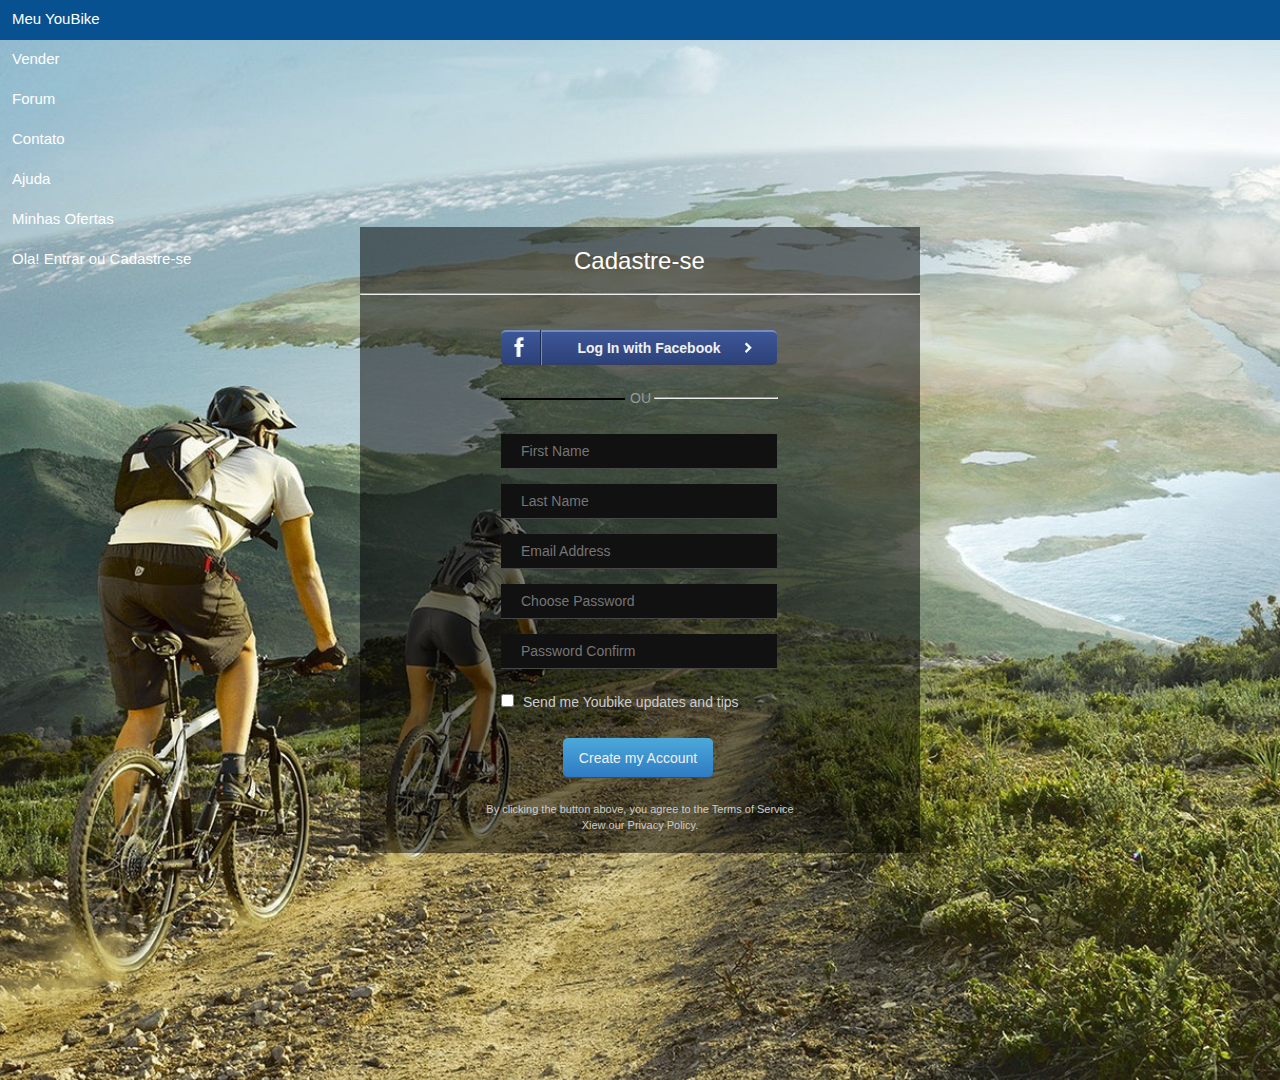
==== index.html @ a0e20ac8 "homework5" ====
<!DOCTYPE html>
<html>
<head>
	<title></title>
	<meta charset="utf-8">
	<meta name="viewport" content="width=device-width, initial-scale=1.0">
	<link rel="stylesheet" type="text/css" href="css/style.css">
	</head>
<body>
	<header>
			<ul class="menu">
				<li class="tab1"><a href="">Meu YouBike</a></li>
				<li class="tab2"><a href="">Vender</a></li>
				<li class="tab3"><a href="">Forum</a></li>
				<li class="tab4"><a href="">Contato</a></li>
				<li class="tab5"><a href="">Ajuda</a></li>
				<li class="tab6"><a href="">Minhas Ofertas</a></li>
				<li class="tab7"><a href="">Ola! Entrar ou Cadastre-se</a></li>
			</ul>
	</header>
	<div class="conteiner">
			<form name="text" action="" method="post">
				<div><p class="head_form">Cadastre-se</p></div>
				<hr class="block_head_form">
				<div class="img_facebook"><img class="facebookLogo" src="img/Facebook_logo.png"></div>
				<p><input class="reg_facebook" type="submit" name="" value="Log In with Facebook"></p>
				<div class="triangl_facebook"><img src="img/triangl.png"></div>
				<hr class="line1">
				<p class="big_text">OU</p>
				<hr class="line2">
			    <p><input class="input_txt" type="text" name="text" placeholder="First Name"></p>
				<p><input class="input_txt" type="text" name="text" placeholder="Last Name"></p>
				<p><input class="input_txt" type="text" name="text" placeholder="Email Address"></p>
				<p><input class="input_txt" type="text" name="text" placeholder="Choose Password"></p>
				<p><input class="input_txt" type="text" name="text" placeholder="Password Confirm"></p>
				<input class="box" type="checkbox" name="checkbox" id="checkbox">
				<label class="checkbox_txt" for="checkbox" #checkbox>Send me Youbike updates and tips</label>
				<p><input class="submit_tab" type="submit" value="Create my Account"></p>
				<div class="block_By_clicking_the_button"><span class="By_clicking_the_button">By clicking the button above, you agree to the Terms of Service
Xiew our Privacy Policy.</span></div>
			</form>
		</div>
	</body>
</html>
---- css/style.css ----
body {
	background: url(../img/Background_copy.png) no-repeat;
	background-size: cover;
	height: 1080px;
}

@font-face {
    font-family: 'Helvetica Neue Cyr Thin', Arial, Tahoma, sans-serif;
    src: url('../fonts/helveticaneue-webfont.eot');
    src: url('../fonts/helveticaneue-webfont.eot?#iefix') format('embedded-opentype'),
         url('../fonts/helveticaneue-webfont.woff2') format('woff2'),
         url('../fonts/helveticaneue-webfont.woff') format('woff'),
         url('../fonts/helveticaneue-webfont.ttf') format('truetype');
    font-weight: normal;
    font-style: normal;
}

* {
	margin: 0;
	padding: 0;
}

header {
	/*position: relative;
	width: 1215px;
	top: 0;*/
	height: 40px;
	background: #075191;
	margin: 0 auto 0;
}

.menu {
	/*display: inline-block;
	vertical-align: top;*/
	margin: 0 auto;
}

.tab1 {
	display: block;
	/*position: absolute;*/
	left: 369px;
	width: 130px;
	height: 40px;
	list-style: none;
}

.tab2 {
	display: block;
	/*position: absolute;*/
	left: 486px;
	width: 70px;
	height: 40px;
	list-style: none;
}

.tab3 {
	/*position: absolute;*/
	left: 560px;
	width: 70px;
	height: 40px;
	list-style: none;
}

.tab4 {
	/*position: absolute;*/
	left: 632px;
	width: 75px;
	height: 40px;
	list-style: none;
}

.tab5 {
	/*position: absolute;*/
	left: 719px;
	width: 70px;
	height: 40px;
	list-style: none;
}

.tab6 {
	/*position: absolute;*/
	left: 838px;
	width: 145px;
	height: 40px;
	list-style: none;
}

.tab7 {
	/*position: absolute;*/
	left: 975px;
	width: 205px;
	height: 40px;
	list-style: none;
}

a {
	display: inline-block;
	vertical-align: top;
	margin: 10px 12px;
	text-decoration: none;
	font-family: "Helvetica Neue Cyr Thin", sans-serif;
	font-size: 15px;
	font-style: none;
	color: white;
}

.conteiner {
	position: absolute;
	top: 0;
	left: 50%;
	max-width: 1920px;
	min-height: 1080px;
	/*transform: translate(-50%, -50%);*/
	
}


form {
	position: absolute;
	top: 50%;
	left: 50%;
	max-width: 278px;
	min-height: 120px;
	padding: 65px 141px 30px;
	transform: translate(-50%, -50%);
	background-color: rgba(0, 0, 0, 0.5);
	border-top: 1px solid;
	border-color: transparent;
	z-index: 1;
	clear: both;
}


.block_head_form {
	width: 558px;
	margin-left: -141px;
	background-color: transparent;
}

.head_form {
	position: absolute;
	top: 25px;
	left: 214px;
	display: inline-block;
  vertical-align: top;
  width: 140px;
	font-family: "Helvetica Neue Cyr Thin", sans-serif;
	font-size: 24px;
  color: rgb(255, 255, 255);
  line-height: 0.667;
  text-align: left;
  clear: both;
}

.line1 {
	position: relative;
	top: -16px;
	left: 0px;
	width: 122px;
	display: block;
	border: 1px solid;
	border-color: rgba(0, 0, 0, 1);
	clear: both;
}

.big_text {
	position: relative;
	bottom: 26px;
	left: 129px;
	width: 20px;
	font-family: "Helvetica Neue Cyr Thin", sans-serif;
	font-size: 14px;
	color: rgb(153, 153, 153);
}

.line2 {
	position: relative;
	top: -35px;
	left: 153px;
	width: 122px;
	clear: both;
}

input {
	width: 276px;
	height: 35px;
	margin-bottom: 15px;
	padding-left: 20px;
	border: none;
	border-bottom: solid 1px #484848;
	font-family: "Helvetica Neue Cyr Thin", sans-serif;
	font-size: 14px;
  	color: rgb(240, 240, 240);
  	background: -moz-linear-gradient(top,  #100f0e, #100f0e 100%);
	background: -webkit-linear-gradient(top,  #100f0e, #100f0e 100%);
	background: linear-gradient(to bottom,  #111111, #111111 100%);
	box-sizing: border-box;

}

p > .input_txt:hover {
	background: #1b5288;
	color: white;
	-webkit-box-shadow: 0px 0px 8px 3px rgba(104,155,205,1);
   -moz-box-shadow: 0px 0px 8px 3px rgba(104,155,205,1);
   box-shadow: 0px 0px 8px 3px rgba(104,155,205,1);
}

.reg_facebook {
	/*position: absolute;*/
	width: 276px;
	height: 35px;
	margin-bottom: 17px;
	font-weight: bolder;
	font-size: 14px;
	border-radius: 5px;
	border-top: 2px solid #778cb9;
	border-bottom: 2px solid #333f65;
	background: -moz-linear-gradient(top,  #3d5698, #2d4279 100%);
	background: -webkit-linear-gradient(top,  #3d5698, #2d4279 100%);
	background: linear-gradient(to bottom,  #3d5698, #2d4279 100%);
	box-sizing: border-box;
	z-index: 3;
}

.img_facebook {
	position: relative;
	top: 35px;
	left: 3px;
	width: 37px;
	height: 35px;
	border-right: 1px solid #778cb9;
	z-index: 2;
	clear: both;
}

 .facebookLogo {
 	position: relative;
 	width: 36px;
 	height: 35px;
 	border-right: 0.5px solid #1d2a4a;
 	z-index: 2;
 	clear: both;
}

.triangl_facebook {
	position: relative;
	top: -48px;
	left: 236px;
	width: 25px;
	clear: both;
}

.checkbox_txt {
	font-family: "Helvetica Neue Cyr Thin", sans-serif;
	font-size: 14px;
    color: rgb(204, 204, 204);
	text-align: left;
	line-height: 2;
}

.box {
	width: 13px;
	height: 13px;
	margin: 10px 5px 0px 0px;
}
 
  
.submit_tab {
	position: relative;
	top: 22px;
	left: 62px;
	width: 150px;
	height: 40px;
	padding: 0;
	border-radius: 5px;
	background: -moz-linear-gradient(top,  #4ca9d9, #2e7bc4 100%);
	background: -webkit-linear-gradient(top,  #4ca9d9, #2e7bc4 100%);
	background: linear-gradient(to bottom,  #4ca9d9, #2e7bc4 100%);
}

.block_By_clicking_the_button {
	position: relative;
	top: 10px;
	left: -15px;
	width: 315px;

}

.By_clicking_the_button {
	display: inline-block;
	vertical-align: top;
	width: 308px;
	margin-top: 20px;
	font-family: "Helvetica Neue Cyr Thin", sans-serif;
	font-size: 11px;
	color: rgb(204, 204, 204);
	line-height: 1.455;
	text-align: center;
}
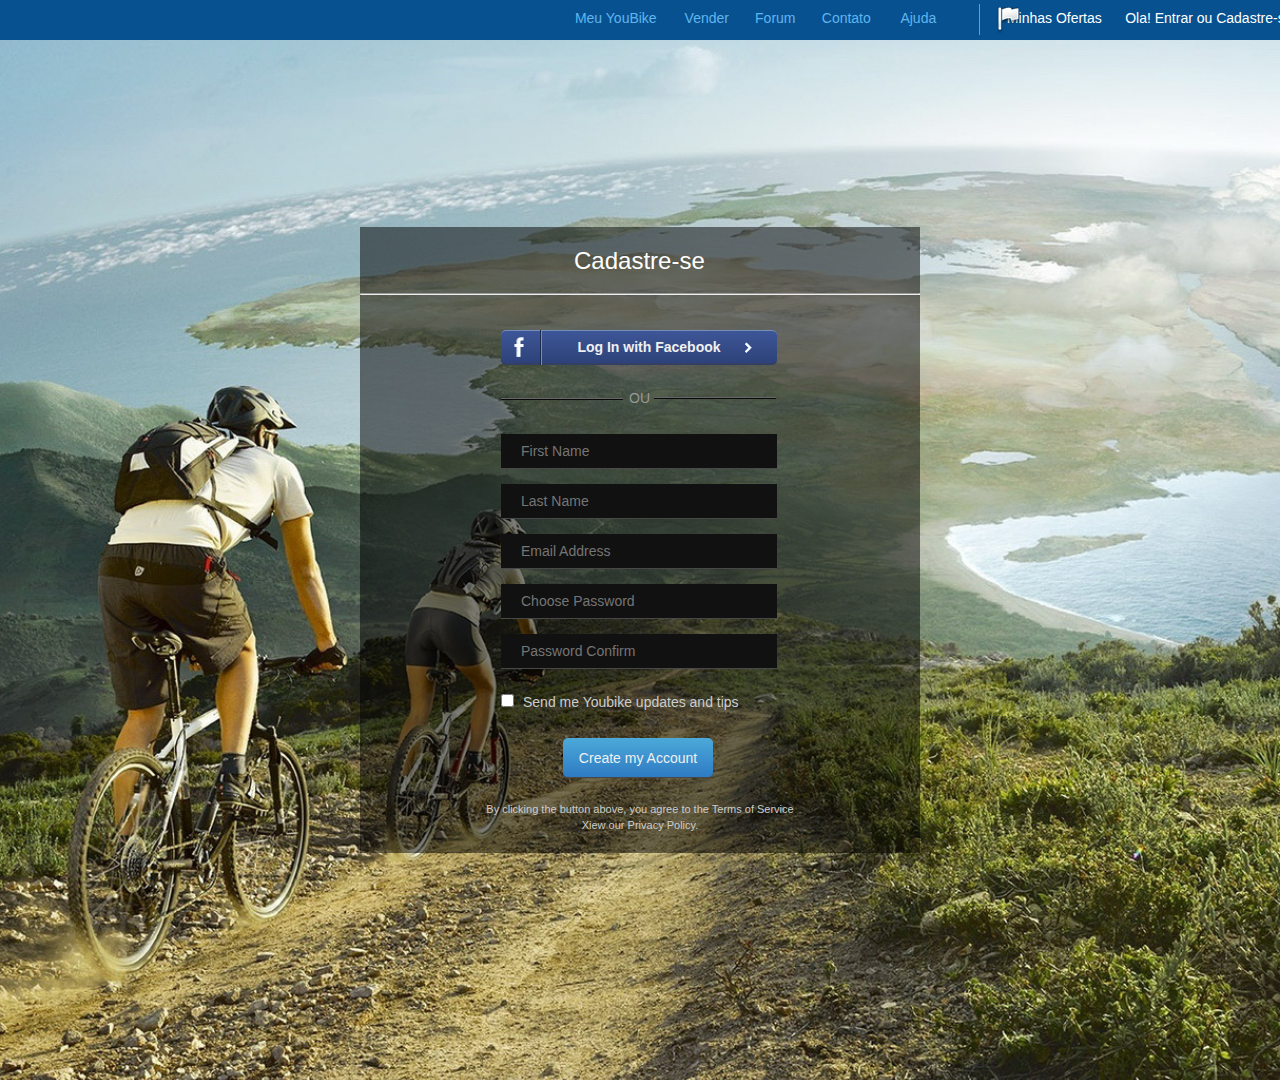
==== commit ae9c45c6: "Homework5" ====
--- a/index.html
+++ b/index.html
@@ -7,27 +7,29 @@
 	<link rel="stylesheet" type="text/css" href="css/style.css">
 	</head>
 <body>
-	<header>
+	<div class="panel">
 			<ul class="menu">
-				<li class="tab1"><a href="">Meu YouBike</a></li>
-				<li class="tab2"><a href="">Vender</a></li>
-				<li class="tab3"><a href="">Forum</a></li>
-				<li class="tab4"><a href="">Contato</a></li>
-				<li class="tab5"><a href="">Ajuda</a></li>
-				<li class="tab6"><a href="">Minhas Ofertas</a></li>
-				<li class="tab7"><a href="">Ola! Entrar ou Cadastre-se</a></li>
+				<li class="tab1"><a class="a1" href="">Meu YouBike</a></li>
+				<li class="tab2"><a class="a1" href="">Vender</a></li>
+				<li class="tab3"><a class="a1" href="">Forum</a></li>
+				<li class="tab4"><a class="a1" href="">Contato</a></li>
+				<li class="tab5"><a class="a1" href="">Ajuda</a></li>
+				<li class="tab6"><a class="a2" href="">Minhas Ofertas</a></li>
+				<li class="tab7"><a class="a3" href="">Ola! <span class="text_a3">Entrar</span> ou <span class="text_a3">Cadastre-se</span></a></li>
 			</ul>
-	</header>
-	<div class="conteiner">
+			<div class="flag_icon"><img src="img/flag_icons.png"></div>
+			<div class="border"><img src="img/vertical_border.png"></div>
+		</div>
+			<div class="conteiner">
 			<form name="text" action="" method="post">
 				<div><p class="head_form">Cadastre-se</p></div>
 				<hr class="block_head_form">
 				<div class="img_facebook"><img class="facebookLogo" src="img/Facebook_logo.png"></div>
 				<p><input class="reg_facebook" type="submit" name="" value="Log In with Facebook"></p>
 				<div class="triangl_facebook"><img src="img/triangl.png"></div>
-				<hr class="line1">
+				<div class="line1"></div>
 				<p class="big_text">OU</p>
-				<hr class="line2">
+				<div class="line2"></div>
 			    <p><input class="input_txt" type="text" name="text" placeholder="First Name"></p>
 				<p><input class="input_txt" type="text" name="text" placeholder="Last Name"></p>
 				<p><input class="input_txt" type="text" name="text" placeholder="Email Address"></p>
@@ -36,8 +38,11 @@
 				<input class="box" type="checkbox" name="checkbox" id="checkbox">
 				<label class="checkbox_txt" for="checkbox" #checkbox>Send me Youbike updates and tips</label>
 				<p><input class="submit_tab" type="submit" value="Create my Account"></p>
-				<div class="block_By_clicking_the_button"><span class="By_clicking_the_button">By clicking the button above, you agree to the Terms of Service
-Xiew our Privacy Policy.</span></div>
+				<div class="block_By_clicking_the_button">
+					<span class="By_clicking_the_button">
+					By clicking the button above, you agree to the Terms of Service Xiew our Privacy Policy.
+					</span>
+				</div>
 			</form>
 		</div>
 	</body>
--- a/css/style.css
+++ b/css/style.css
@@ -20,88 +20,141 @@
 	padding: 0;
 }
 
-header {
-	/*position: relative;
-	width: 1215px;
-	top: 0;*/
+.panel {
+	position: absolute;
+	top: 0;
+	left: 0;
+	width: 100%;
 	height: 40px;
 	background: #075191;
-	margin: 0 auto 0;
+}
+
+.flag_icon {
+	position: relative;
+	top: -33px;
+	left: 996px;
+	width: 25px;
+	height: 30px;
+}
+
+.border {
+	position: relative;
+	top: -66px;
+	left: 979px;
+	width: 3px;
 }
 
 .menu {
-	/*display: inline-block;
-	vertical-align: top;*/
-	margin: 0 auto;
-}
-
-.tab1 {
-	display: block;
-	/*position: absolute;*/
-	left: 369px;
-	width: 130px;
-	height: 40px;
+	margin-left: 36%;
 	list-style: none;
 }
 
-.tab2 {
-	display: block;
-	/*position: absolute;*/
-	left: 486px;
-	width: 70px;
-	height: 40px;
-	list-style: none;
-}
-
-.tab3 {
-	/*position: absolute;*/
-	left: 560px;
-	width: 70px;
-	height: 40px;
-	list-style: none;
-}
-
-.tab4 {
-	/*position: absolute;*/
-	left: 632px;
-	width: 75px;
-	height: 40px;
-	list-style: none;
-}
-
-.tab5 {
-	/*position: absolute;*/
-	left: 719px;
-	width: 70px;
-	height: 40px;
-	list-style: none;
-}
-
-.tab6 {
-	/*position: absolute;*/
-	left: 838px;
-	width: 145px;
-	height: 40px;
-	list-style: none;
-}
-
-.tab7 {
-	/*position: absolute;*/
-	left: 975px;
-	width: 205px;
-	height: 40px;
-	list-style: none;
-}
-
-a {
+.menu li {
+	position: relative;
+	/*top: 10px;*/
 	display: inline-block;
 	vertical-align: top;
-	margin: 10px 12px;
+	/*margin: 0px 3px 0px;*/
+	padding: 0;
+}
+
+.menu .tab1 {
+	left: 100px;
+	width: 110px;
+	height: 40px;
+	margin: 0;
+}
+
+.tab2 {
+	left: 97px;
+	width: 70px;
+	height: 40px;
+}
+
+.tab3 {
+	left: 94px;
+	width: 65px;
+	height: 40px;
+}
+
+.tab4 {
+	left: 91px;
+	width: 75px;
+	height: 40px;
+	
+}
+
+.tab5 {
+	left: 88px;
+	width: 67px;
+	height: 40px;
+}
+
+.tab6 {
+	left: 89px;
+	width: 155px;
+	height: 40px;
+}
+
+.tab6 > a {
+	text-align: right;
+	width: 156px;
+	padding-right: 11px;
+}
+
+.tab7 {
+	left: 87px;
+	width: 190px;
+	height: 40px;
+}
+
+a {
+	display: block;
+	height: 40px;
+	padding-top: 10px;
+	margin: 0;
+	text-align: center;
 	text-decoration: none;
 	font-family: "Helvetica Neue Cyr Thin", sans-serif;
-	font-size: 15px;
-	font-style: none;
+	font-size: 14px;
+	box-sizing: border-box;
+}
+.a1 {
+	color: rgb(96, 181, 237);
+}
+
+.a1:hover {
+	background-color: #4eabda;
 	color: white;
+}
+
+.a2 {
+	color: rgb(255, 255, 255);
+}
+
+.a3 {
+	color: rgb(255, 255, 255);
+}
+.a3:hover .text_a3 { /*Cтилизация кнопки "Ola! Entrar ou Cadastre-se*/
+	border-bottom: 1px solid white;
+}
+
+/*Cтилизация кнопки "Ola! Entrar ou Cadastre-se*/
+.a3:hover { 
+	background: rgba(183,222,237,1);
+	background: -moz-linear-gradient(top, rgba(183,222,237,1) 0%, rgba(113,206,239,1) 14%, rgba(33,180,226,1) 33%, rgba(47,124,197,1) 100%);
+	background: -webkit-gradient(left top, left bottom, color-stop(0%, rgba(183,222,237,1)), color-stop(14%, rgba(113,206,239,1)), color-stop(33%, rgba(33,180,226,1)), color-stop(100%, rgba(47,124,197,1)));
+	background: -webkit-linear-gradient(top, rgba(183,222,237,1) 0%, rgba(113,206,239,1) 14%, rgba(33,180,226,1) 33%, rgba(47,124,197,1) 100%);
+	background: -o-linear-gradient(top, rgba(183,222,237,1) 0%, rgba(113,206,239,1) 14%, rgba(33,180,226,1) 33%, rgba(47,124,197,1) 100%);
+	background: -ms-linear-gradient(top, rgba(183,222,237,1) 0%, rgba(113,206,239,1) 14%, rgba(33,180,226,1) 33%, rgba(47,124,197,1) 100%);
+	background: linear-gradient(to bottom, rgba(183,222,237,1) 0%, rgba(113,206,239,1) 14%, rgba(33,180,226,1) 33%, rgba(47,124,197,1) 100%);
+	filter: progid:DXImageTransform.Microsoft.gradient( startColorstr='#b7deed', endColorstr='#2f7cc5', GradientType=0 );
+	border: 1px ridge #4eabda;
+	border-top: none;
+}
+
+.text_a3 {
+	border-bottom: 1px solid transparent;
 }
 
 .conteiner {
@@ -110,8 +163,6 @@
 	left: 50%;
 	max-width: 1920px;
 	min-height: 1080px;
-	/*transform: translate(-50%, -50%);*/
-	
 }
 
 
@@ -157,16 +208,23 @@
 	top: -16px;
 	left: 0px;
 	width: 122px;
+	height: 2px;
 	display: block;
-	border: 1px solid;
-	border-color: rgba(0, 0, 0, 1);
-	clear: both;
+	clear: both;
+	background: rgba(76,76,76,1);
+	background: -moz-linear-gradient(top, rgba(76,76,76,1) 0%, rgba(89,89,89,1) 12%, rgba(102,102,102,1) 25%, rgba(71,71,71,1) 39%, rgba(44,44,44,1) 49%, rgba(0,0,0,1) 51%, rgba(17,17,17,1) 94%, rgba(43,43,43,1) 96%, rgba(28,28,28,1) 97%, rgba(19,19,19,1) 100%);
+	background: -webkit-gradient(left top, left bottom, color-stop(0%, rgba(76,76,76,1)), color-stop(12%, rgba(89,89,89,1)), color-stop(25%, rgba(102,102,102,1)), color-stop(39%, rgba(71,71,71,1)), color-stop(49%, rgba(44,44,44,1)), color-stop(51%, rgba(0,0,0,1)), color-stop(94%, rgba(17,17,17,1)), color-stop(96%, rgba(43,43,43,1)), color-stop(97%, rgba(28,28,28,1)), color-stop(100%, rgba(19,19,19,1)));
+	background: -webkit-linear-gradient(top, rgba(76,76,76,1) 0%, rgba(89,89,89,1) 12%, rgba(102,102,102,1) 25%, rgba(71,71,71,1) 39%, rgba(44,44,44,1) 49%, rgba(0,0,0,1) 51%, rgba(17,17,17,1) 94%, rgba(43,43,43,1) 96%, rgba(28,28,28,1) 97%, rgba(19,19,19,1) 100%);
+	background: -o-linear-gradient(top, rgba(76,76,76,1) 0%, rgba(89,89,89,1) 12%, rgba(102,102,102,1) 25%, rgba(71,71,71,1) 39%, rgba(44,44,44,1) 49%, rgba(0,0,0,1) 51%, rgba(17,17,17,1) 94%, rgba(43,43,43,1) 96%, rgba(28,28,28,1) 97%, rgba(19,19,19,1) 100%);
+	background: -ms-linear-gradient(top, rgba(76,76,76,1) 0%, rgba(89,89,89,1) 12%, rgba(102,102,102,1) 25%, rgba(71,71,71,1) 39%, rgba(44,44,44,1) 49%, rgba(0,0,0,1) 51%, rgba(17,17,17,1) 94%, rgba(43,43,43,1) 96%, rgba(28,28,28,1) 97%, rgba(19,19,19,1) 100%);
+	background: linear-gradient(to bottom, rgba(76,76,76,1) 0%, rgba(89,89,89,1) 12%, rgba(102,102,102,1) 25%, rgba(71,71,71,1) 39%, rgba(44,44,44,1) 49%, rgba(0,0,0,1) 51%, rgba(17,17,17,1) 94%, rgba(43,43,43,1) 96%, rgba(28,28,28,1) 97%, rgba(19,19,19,1) 100%);
+	filter: progid:DXImageTransform.Microsoft.gradient( startColorstr='#4c4c4c', endColorstr='#131313', GradientType=0 );
 }
 
 .big_text {
 	position: relative;
 	bottom: 26px;
-	left: 129px;
+	left: 128px;
 	width: 20px;
 	font-family: "Helvetica Neue Cyr Thin", sans-serif;
 	font-size: 14px;
@@ -178,7 +236,16 @@
 	top: -35px;
 	left: 153px;
 	width: 122px;
-	clear: both;
+	height: 2px;
+	clear: both;
+	background: rgba(76,76,76,1);
+	background: -moz-linear-gradient(top, rgba(76,76,76,1) 0%, rgba(89,89,89,1) 12%, rgba(102,102,102,1) 25%, rgba(71,71,71,1) 39%, rgba(44,44,44,1) 49%, rgba(0,0,0,1) 51%, rgba(17,17,17,1) 94%, rgba(43,43,43,1) 96%, rgba(28,28,28,1) 97%, rgba(19,19,19,1) 100%);
+	background: -webkit-gradient(left top, left bottom, color-stop(0%, rgba(76,76,76,1)), color-stop(12%, rgba(89,89,89,1)), color-stop(25%, rgba(102,102,102,1)), color-stop(39%, rgba(71,71,71,1)), color-stop(49%, rgba(44,44,44,1)), color-stop(51%, rgba(0,0,0,1)), color-stop(94%, rgba(17,17,17,1)), color-stop(96%, rgba(43,43,43,1)), color-stop(97%, rgba(28,28,28,1)), color-stop(100%, rgba(19,19,19,1)));
+	background: -webkit-linear-gradient(top, rgba(76,76,76,1) 0%, rgba(89,89,89,1) 12%, rgba(102,102,102,1) 25%, rgba(71,71,71,1) 39%, rgba(44,44,44,1) 49%, rgba(0,0,0,1) 51%, rgba(17,17,17,1) 94%, rgba(43,43,43,1) 96%, rgba(28,28,28,1) 97%, rgba(19,19,19,1) 100%);
+	background: -o-linear-gradient(top, rgba(76,76,76,1) 0%, rgba(89,89,89,1) 12%, rgba(102,102,102,1) 25%, rgba(71,71,71,1) 39%, rgba(44,44,44,1) 49%, rgba(0,0,0,1) 51%, rgba(17,17,17,1) 94%, rgba(43,43,43,1) 96%, rgba(28,28,28,1) 97%, rgba(19,19,19,1) 100%);
+	background: -ms-linear-gradient(top, rgba(76,76,76,1) 0%, rgba(89,89,89,1) 12%, rgba(102,102,102,1) 25%, rgba(71,71,71,1) 39%, rgba(44,44,44,1) 49%, rgba(0,0,0,1) 51%, rgba(17,17,17,1) 94%, rgba(43,43,43,1) 96%, rgba(28,28,28,1) 97%, rgba(19,19,19,1) 100%);
+	background: linear-gradient(to bottom, rgba(76,76,76,1) 0%, rgba(89,89,89,1) 12%, rgba(102,102,102,1) 25%, rgba(71,71,71,1) 39%, rgba(44,44,44,1) 49%, rgba(0,0,0,1) 51%, rgba(17,17,17,1) 94%, rgba(43,43,43,1) 96%, rgba(28,28,28,1) 97%, rgba(19,19,19,1) 100%);
+	filter: progid:DXImageTransform.Microsoft.gradient( startColorstr='#4c4c4c', endColorstr='#131313', GradientType=0 );
 }
 
 input {
@@ -214,7 +281,7 @@
 	font-weight: bolder;
 	font-size: 14px;
 	border-radius: 5px;
-	border-top: 2px solid #778cb9;
+	border-top: 1px solid #778cb9;
 	border-bottom: 2px solid #333f65;
 	background: -moz-linear-gradient(top,  #3d5698, #2d4279 100%);
 	background: -webkit-linear-gradient(top,  #3d5698, #2d4279 100%);
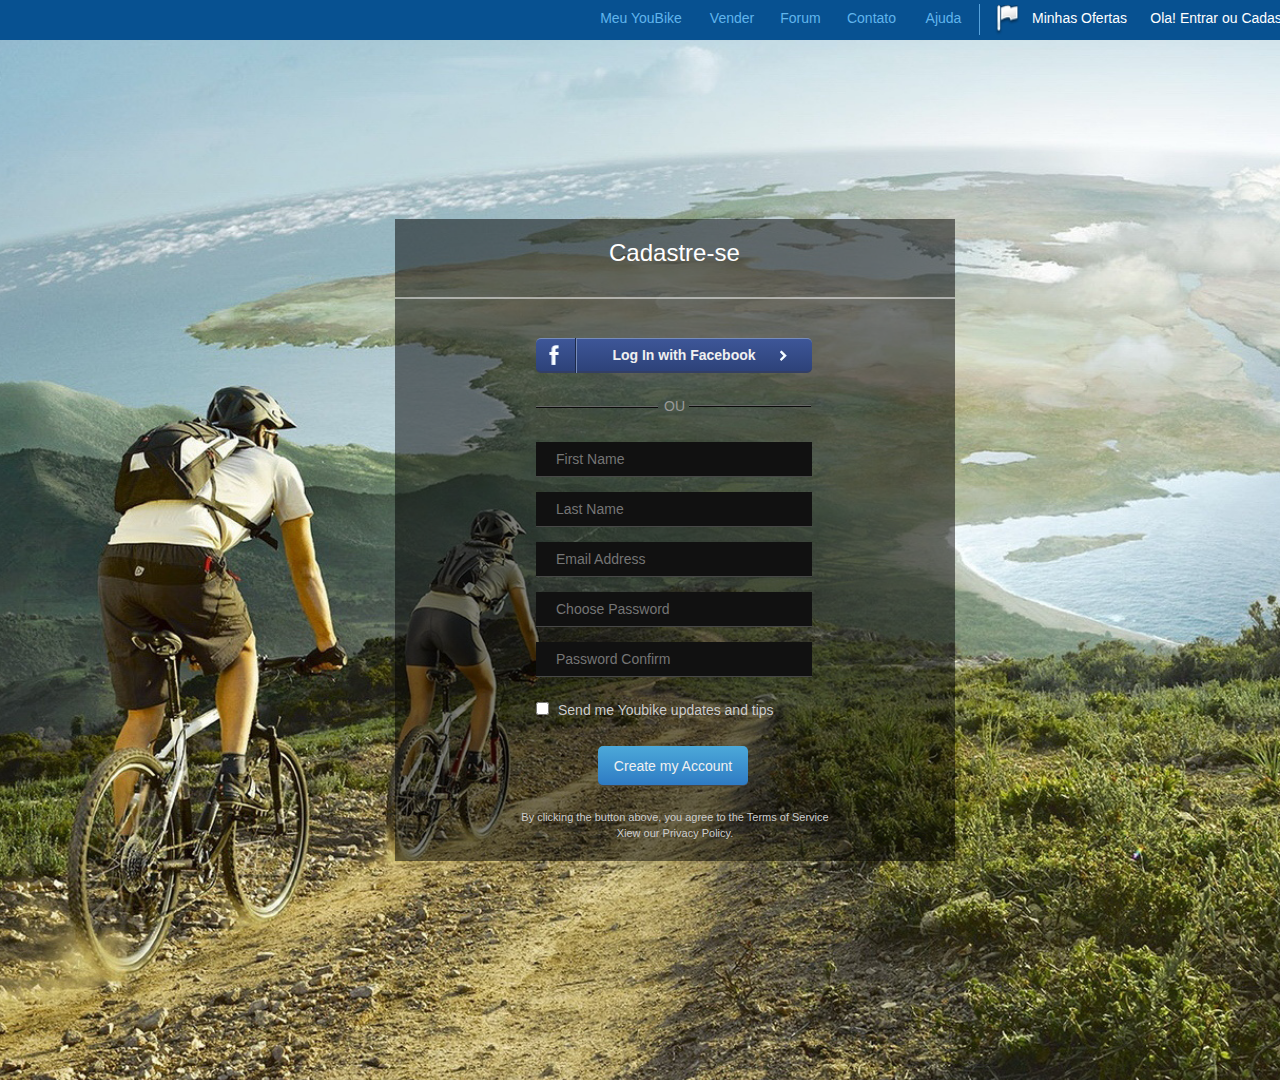
==== commit 13ce0401: "midified" ====
--- a/index.html
+++ b/index.html
@@ -7,7 +7,8 @@
 	<link rel="stylesheet" type="text/css" href="css/style.css">
 	</head>
 <body>
-	<div class="panel">
+	<div class="wraper">
+		<div class="panel">
 			<ul class="menu">
 				<li class="tab1"><a class="a1" href="">Meu YouBike</a></li>
 				<li class="tab2"><a class="a1" href="">Vender</a></li>
@@ -17,33 +18,34 @@
 				<li class="tab6"><a class="a2" href="">Minhas Ofertas</a></li>
 				<li class="tab7"><a class="a3" href="">Ola! <span class="text_a3">Entrar</span> ou <span class="text_a3">Cadastre-se</span></a></li>
 			</ul>
-			<div class="flag_icon"><img src="img/flag_icons.png"></div>
-			<div class="border"><img src="img/vertical_border.png"></div>
+			<div class="flag_icon"><img class="img_icon" src="img/flag_icons.png"></div>
+			<div class="border"><img class="img_border" src="img/vertical_border.png"></div>
 		</div>
 			<div class="conteiner">
-			<form name="text" action="" method="post">
+			<form name="text" action="#" method="post">
 				<div><p class="head_form">Cadastre-se</p></div>
-				<hr class="block_head_form">
+				<div class="block_head_form"></div>
 				<div class="img_facebook"><img class="facebookLogo" src="img/Facebook_logo.png"></div>
-				<p><input class="reg_facebook" type="submit" name="" value="Log In with Facebook"></p>
+				<input class="reg_facebook" type="submit" name="" value="Log In with Facebook">
 				<div class="triangl_facebook"><img src="img/triangl.png"></div>
 				<div class="line1"></div>
 				<p class="big_text">OU</p>
 				<div class="line2"></div>
-			    <p><input class="input_txt" type="text" name="text" placeholder="First Name"></p>
-				<p><input class="input_txt" type="text" name="text" placeholder="Last Name"></p>
-				<p><input class="input_txt" type="text" name="text" placeholder="Email Address"></p>
-				<p><input class="input_txt" type="text" name="text" placeholder="Choose Password"></p>
-				<p><input class="input_txt" type="text" name="text" placeholder="Password Confirm"></p>
+			    <input class="input_txt" type="text" name="name" placeholder="First Name">
+				<input class="input_txt" type="text" name="last name" placeholder="Last Name">
+				<input class="input_txt" type="email" name="email" placeholder="Email Address">
+				<input class="input_txt" type="password" name="password" placeholder="Choose Password">
+				<input class="input_txt" type="password" name="password" placeholder="Password Confirm">
 				<input class="box" type="checkbox" name="checkbox" id="checkbox">
 				<label class="checkbox_txt" for="checkbox" #checkbox>Send me Youbike updates and tips</label>
-				<p><input class="submit_tab" type="submit" value="Create my Account"></p>
-				<div class="block_By_clicking_the_button">
+				<input class="submit_tab" type="submit" value="Create my Account">
+					<div class="block_By_clicking_the_button">
 					<span class="By_clicking_the_button">
 					By clicking the button above, you agree to the Terms of Service Xiew our Privacy Policy.
 					</span>
-				</div>
+					</div>
 			</form>
+			</div>
 		</div>
 	</body>
 </html>--- a/css/style.css
+++ b/css/style.css
@@ -20,6 +20,12 @@
 	padding: 0;
 }
 
+.wraper {
+	position: absolute;
+	top: 0;
+	width: 1350px;
+}
+
 .panel {
 	position: absolute;
 	top: 0;
@@ -30,18 +36,27 @@
 }
 
 .flag_icon {
-	position: relative;
-	top: -33px;
-	left: 996px;
+	display: block;
+	margin-left: 995px;
+	width: 40px; 
+	height: 40px;
+}
+
+.img_icon {
+	position: absolute;
+	top: 5px;
 	width: 25px;
 	height: 30px;
 }
 
 .border {
-	position: relative;
-	top: -66px;
-	left: 979px;
+	margin-left: 979px;
 	width: 3px;
+}
+
+.img_border {
+	position: absolute;
+	top: 4px;
 }
 
 .menu {
@@ -51,10 +66,8 @@
 
 .menu li {
 	position: relative;
-	/*top: 10px;*/
 	display: inline-block;
 	vertical-align: top;
-	/*margin: 0px 3px 0px;*/
 	padding: 0;
 }
 
@@ -183,9 +196,11 @@
 
 
 .block_head_form {
+	display: inline-block;
 	width: 558px;
 	margin-left: -141px;
-	background-color: transparent;
+	border: 1px solid;
+	border-color: rgba(255, 255, 255, 0.5);
 }
 
 .head_form {
@@ -193,14 +208,14 @@
 	top: 25px;
 	left: 214px;
 	display: inline-block;
-  vertical-align: top;
-  width: 140px;
+  	vertical-align: top;
+  	width: 140px;
 	font-family: "Helvetica Neue Cyr Thin", sans-serif;
 	font-size: 24px;
-  color: rgb(255, 255, 255);
-  line-height: 0.667;
-  text-align: left;
-  clear: both;
+  	color: rgb(255, 255, 255);
+  	line-height: 0.667;
+  	text-align: left;
+  	clear: both;
 }
 
 .line1 {
@@ -265,7 +280,7 @@
 
 }
 
-p > .input_txt:hover {
+.input_txt:hover {
 	background: #1b5288;
 	color: white;
 	-webkit-box-shadow: 0px 0px 8px 3px rgba(104,155,205,1);
@@ -290,6 +305,10 @@
 	z-index: 3;
 }
 
+.reg_facebook:hover {
+	text-decoration: underline;
+}
+
 .img_facebook {
 	position: relative;
 	top: 35px;
@@ -332,6 +351,9 @@
 	margin: 10px 5px 0px 0px;
 }
  
+.submit_tab:hover {
+	text-decoration: underline;
+}
   
 .submit_tab {
 	position: relative;
